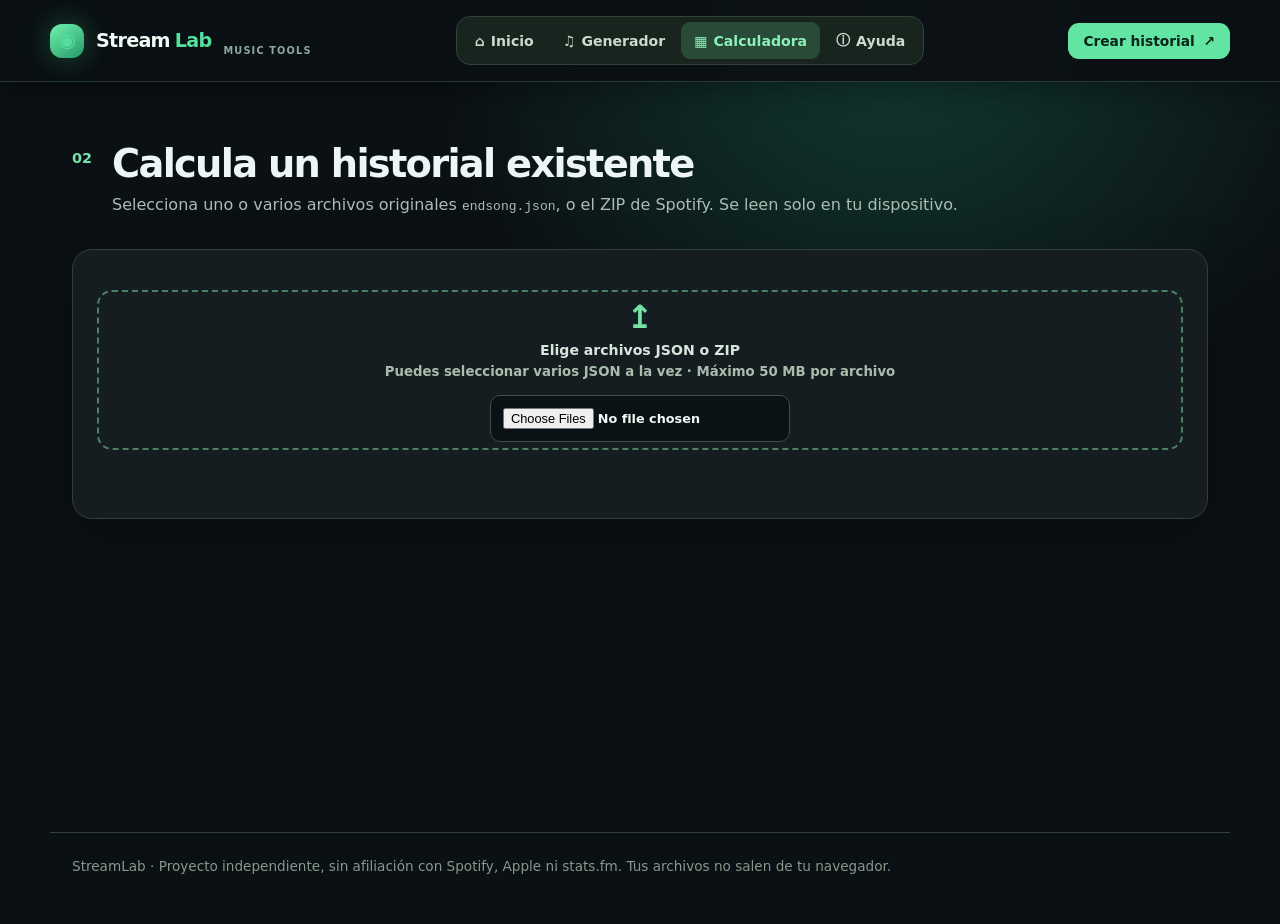
==== calculator.html @ 0b30e0de "Add files via upload" ====
<!doctype html><html lang="es"><head><meta charset="utf-8"><meta name="viewport" content="width=device-width,initial-scale=1"><meta name="theme-color" content="#0c1318"><title>StreamLab · Calculadora</title><link rel="stylesheet" href="styles.css"></head><body><header class="top"><a class="brand" href="index.html"><span class="logo-icon">◉</span> Stream<span>Lab</span><small>music tools</small></a><nav aria-label="Secciones"><a href="index.html" class="navlink">⌂ <span>Inicio</span></a><a href="generator.html" class="navlink">♫ <span>Generador</span></a><a href="calculator.html" class="navlink active" aria-current="page">▦ <span>Calculadora</span></a><a href="help.html" class="navlink">ⓘ <span>Ayuda</span></a></nav><a class="nav-cta" href="generator.html">Crear historial <span>↗</span></a></header><main class="page-calculator"><section id="calcular" class="section"><div class="section-title"><span class="number">02</span><div><h2>Calcula un historial existente</h2><p>Selecciona uno o varios archivos originales <code>endsong.json</code>, o el ZIP de Spotify. Se leen solo en tu dispositivo.</p></div></div><div class="panel calculator"><label class="drop" for="historyFiles"><span class="drop-icon">↥</span><strong>Elige archivos JSON o ZIP</strong><span>Puedes seleccionar varios JSON a la vez · Máximo 50 MB por archivo</span><input id="historyFiles" type="file" accept=".json,.zip,application/json,application/zip" multiple></label><p id="fileMessage" class="message" role="status" aria-live="polite"></p><div id="fileSummary" class="hidden"><div class="stats dashboard"><div><strong id="realPlays">0</strong><span>Reproducciones</span></div><div><strong id="realSongs">0</strong><span>Canciones diferentes</span></div><div><strong id="realMinutes">0</strong><span>Minutos escuchados</span></div><div><strong id="realArtists">0</strong><span>Artistas diferentes</span></div><div><strong id="realHours">0</strong><span>Horas escuchadas</span></div><div><strong id="realAlbums">0</strong><span>Álbumes diferentes</span></div><div><strong id="realDays">0</strong><span>Días con reproducciones</span></div><div><strong id="realAvg">0</strong><span>Promedio diario</span></div></div><div class="daily-stats"><h3>Promedios diarios</h3><div class="stats"><div><strong id="avgPlays">0</strong><span>reproducciones por día</span></div><div><strong id="avgMinutes">0</strong><span>minutos por día</span></div></div></div><p class="date-range" id="dateRange"></p><h3>Canciones con más reproducciones</h3><div id="topSongs" class="top-songs"></div><p class="hint">Estimación local: stats.fm puede filtrar algunos registros y mostrar cifras distintas.</p></div></div></section></main><footer>StreamLab · Proyecto independiente, sin afiliación con Spotify, Apple ni stats.fm. Tus archivos no salen de tu navegador.</footer><script src="calculator.js?v=4" defer></script></body></html>
---- styles.css ----
:root{font-family:Inter,system-ui,-apple-system,Segoe UI,sans-serif;color:#edf5f5;background:#0b1014;scroll-behavior:smooth}*{box-sizing:border-box}body{margin:0;background:radial-gradient(circle at 70% 0,#123c31 0,transparent 36%),#0b1014}a{color:#77e5ad}.top{position:sticky;top:0;z-index:3;display:flex;justify-content:space-between;align-items:center;background:#0b1014ee;backdrop-filter:blur(15px);border-bottom:1px solid #263a33;padding:16px max(22px,calc((100vw - 1180px)/2))}.brand{color:#f1faf5;text-decoration:none;font-weight:900;font-size:1.2rem;letter-spacing:-.04em}.brand span,.hero em{color:#54e09c;font-style:normal}nav{display:flex;gap:25px}nav a{text-decoration:none;color:#c9dad1;font-size:.92rem}nav a:hover{color:#54e09c}main{max-width:1180px;margin:auto;padding:0 22px}.hero{padding:90px 0 66px;max-width:900px}.pill{display:inline-block;border:1px solid #3f7960;color:#a4f1c3;border-radius:50px;padding:8px 13px;font-size:.82rem;font-weight:700}h1{font-size:clamp(2.8rem,6.4vw,5.6rem);letter-spacing:-.07em;line-height:1.02;margin:23px 0}.hero p{max-width:680px;color:#b4c7bd;font-size:1.13rem;line-height:1.65;margin-bottom:30px}a.button,button{cursor:pointer;border:0;border-radius:11px;padding:12px 17px;background:#55d99b;color:#072017;font:inherit;font-weight:800;text-decoration:none;display:inline-block}button:hover,.button:hover{filter:brightness(1.1)}button:disabled{opacity:.45;cursor:not-allowed}.subtle{margin-left:20px;color:#d9eee1;text-decoration:none}.alert{padding:17px 20px;border:1px solid #856c3b;border-radius:14px;background:#31291b;color:#f4e1b9;line-height:1.5}.section{padding:74px 0 20px;scroll-margin-top:65px}.section-title{display:flex;align-items:start;gap:20px;margin-bottom:25px}.number{color:#74e1ae;font-weight:800;font-size:.9rem;padding-top:9px}.section h2{font-size:clamp(1.8rem,3vw,2.5rem);letter-spacing:-.045em;margin:0}.section-title p{color:#aabdb4;line-height:1.5;margin:7px 0}.columns{display:grid;grid-template-columns:minmax(0,1.25fr) minmax(320px,.8fr);gap:20px;align-items:start}.panel{background:#151d20;border:1px solid #304139;border-radius:20px;padding:24px}.tabs{display:flex;gap:7px;background:#0e1516;padding:5px;border-radius:12px;margin-bottom:25px}.tab{flex:1;background:transparent;color:#b0c7b8;font-size:.83rem;padding:11px 7px}.tab.selected{background:#244332;color:#c5f7d9}.hidden{display:none!important}label{display:block;margin:16px 0 7px;font-weight:700;font-size:.88rem;color:#d7e7dd}input,select{width:100%;background:#0b1215;color:#f1faf5;border:1px solid #3c5047;border-radius:10px;padding:12px;font:inherit;min-width:0;outline:none}input:focus,select:focus{border-color:#55d99b;box-shadow:0 0 0 3px #55d99b22}input::placeholder{color:#80988b}.row{display:flex;gap:9px}.row input{flex:1}.row button{white-space:nowrap}.hint,.muted{color:#92aa9a;font-size:.86rem;line-height:1.5}.results{margin-top:12px;max-height:310px;overflow:auto}.result,.queue-item{display:flex;align-items:center;gap:11px;padding:11px;border:1px solid #35443e;border-radius:11px;margin-bottom:8px;background:#101719}.result img,.queue-item img{width:44px;height:44px;object-fit:cover;border-radius:7px;background:#293830}.result-info,.queue-info{flex:1;min-width:0}.result strong,.queue-item strong{display:block;white-space:nowrap;overflow:hidden;text-overflow:ellipsis;font-size:.91rem}.result small,.queue-item small{display:block;color:#a0b4a6;margin-top:4px;overflow:hidden;text-overflow:ellipsis;white-space:nowrap}.result button,.queue-item button{padding:8px 11px;font-size:.8rem;white-space:nowrap}.result button.secondary{background:#294538;color:#d1f7df}.formgrid{display:grid;grid-template-columns:1fr 1fr;gap:0 12px}.add{margin-top:19px}.message{color:#edc885;font-size:.88rem;line-height:1.45;min-height:16px}.queue-head{display:flex;align-items:center;justify-content:space-between}.queue-head h3{margin:0}.badge{display:inline-block;background:#2b4538;color:#b8f2d0;border-radius:100px;font-size:.76rem;padding:3px 8px}.text-btn{background:none;color:#a4eac0;padding:5px;font-size:.8rem}.queue{max-height:260px;overflow:auto;margin:16px 0}.queue-item input{width:71px;text-align:center;padding:7px}.queue-item button{background:#3c3031;color:#ffd9d8}.controls{border-top:1px solid #35443e;padding-top:4px}.stats{display:grid;grid-template-columns:1fr 1fr;gap:10px;margin:19px 0}.stats>div{background:#0c1515;border:1px solid #294236;border-radius:12px;padding:14px}.stats strong{display:block;font-size:1.65rem;color:#78edb4}.stats span{display:block;color:#9eafa5;font-size:.78rem;margin-top:3px}.stats.three{grid-template-columns:repeat(3,1fr)}.full{width:100%}.calculator{max-width:820px}.drop{border:2px dashed #4b8060;border-radius:15px;min-height:160px;display:flex;align-items:center;justify-content:center;flex-direction:column;gap:6px;text-align:center;cursor:pointer}.drop span{color:#a8bdad;font-size:.83rem}.drop-icon{font-size:2rem!important;color:#76e2aa!important}.drop input{max-width:300px;margin-top:10px;font-size:.8rem}.top-songs>div{display:flex;justify-content:space-between;padding:11px 0;border-bottom:1px solid #304139;gap:12px}.top-songs span{color:#a4e8bf;white-space:nowrap}details{border:1px solid #304139;border-radius:11px;padding:17px 20px;margin-bottom:9px;background:#151d20}summary{cursor:pointer;font-weight:700}details p{color:#aebfb3;line-height:1.55}footer{max-width:1180px;margin:60px auto 0;border-top:1px solid #304139;padding:25px 22px 50px;color:#85998b;font-size:.85rem}@media(max-width:780px){.columns{grid-template-columns:1fr}.hero{padding:60px 0 45px}.section{padding-top:58px}.top{padding:14px 18px}nav{gap:11px}nav a{font-size:.8rem}.panel{padding:17px}}@media(max-width:430px){.formgrid{grid-template-columns:1fr}.stats.three{grid-template-columns:1fr 1fr}.tab{font-size:.72rem;padding:9px 2px}.subtle{display:block;margin:17px 0 0}}

/* Navigation and calculator */
.top{min-height:74px;gap:24px;box-shadow:0 8px 30px #0005}.brand{display:flex;align-items:center;white-space:nowrap;gap:5px}.brand small{font-size:.61rem;color:#8ea89a;letter-spacing:.12em;text-transform:uppercase;margin-left:7px;align-self:flex-end;margin-bottom:2px}.logo-icon{display:inline-grid;place-items:center;background:linear-gradient(145deg,#6ff2b0,#259966);color:#072016;border-radius:12px;width:34px;height:34px;margin-right:7px;font-size:1.2rem;box-shadow:0 0 28px #45dc8455}nav{background:#18251f;border:1px solid #304339;border-radius:14px;padding:5px;gap:3px}nav .navlink{display:flex;align-items:center;gap:6px;padding:9px 13px;border-radius:9px;white-space:nowrap;font-size:.88rem;font-weight:650}nav .navlink:hover,nav .navlink.active{background:#294a37;color:#8bf1b9}.nav-cta{padding:10px 15px;border-radius:11px;background:#62e5a3;color:#0a2518;text-decoration:none;font-weight:800;white-space:nowrap;font-size:.86rem}.nav-cta span{margin-left:4px}.panel{box-shadow:0 17px 55px #0003}.spotify-connect{display:flex;justify-content:space-between;align-items:center;gap:15px;border:1px solid #38654c;border-radius:14px;padding:14px;background:#152b20}.spotify-connect strong,.spotify-connect small{display:block}.spotify-connect strong{font-size:.88rem}.spotify-connect small{color:#a9c3b2;margin-top:5px;font-size:.78rem}.spotify-connect button{font-size:.76rem;white-space:nowrap}.spotify-connect button.secondary{background:#31543d;color:#bff1d3}.stats.dashboard{grid-template-columns:repeat(4,minmax(0,1fr));gap:12px}.stats.dashboard>div{min-height:110px;background:linear-gradient(140deg,#14231d,#101916);display:flex;flex-direction:column;justify-content:center}.stats.dashboard strong{font-size:1.85rem}.daily-stats{background:#0d1713;border:1px solid #294d37;padding:15px 20px;border-radius:15px;margin:26px 0}.daily-stats h3{margin:0}.daily-stats .stats{margin-bottom:0}.date-range{color:#b5c7bd;background:#111b17;padding:13px;border-radius:10px}.calculator{max-width:none}@media(max-width:1030px){.nav-cta{display:none}.brand small{display:none}}@media(max-width:720px){.top{gap:10px}.top nav{margin-left:auto}.top nav .navlink{padding:8px}.top nav .navlink span{display:none}.stats.dashboard{grid-template-columns:repeat(2,minmax(0,1fr))}.spotify-connect{flex-wrap:wrap}}
/* Separate destination pages */
main.page-index{padding-top:0}.home-grid{display:grid;grid-template-columns:repeat(3,1fr);gap:16px;margin:0 0 75px}.home-grid a{display:flex;flex-direction:column;gap:13px;min-height:195px;padding:26px;background:linear-gradient(145deg,#1c3228,#121d19);border:1px solid #426a50;border-radius:20px;text-decoration:none;box-shadow:0 22px 50px #0004;transition:transform .2s,border-color .2s}.home-grid a:hover{transform:translateY(-5px);border-color:#7af2aa}.home-grid strong{font-size:1.35rem;color:#ddffe7}.home-grid span{color:#afc2b7;line-height:1.5}.home-grid b{color:#70e9a7;margin-top:auto}.page-generator,.page-calculator,.page-help{padding-top:35px!important;min-height:calc(100vh - 210px)}.page-generator .section,.page-calculator .section,.page-help .section{padding-top:24px}.page-help .section{max-width:850px;margin:auto}.callback-error{padding:14px 18px;background:#422c27;color:#ffe2d7;border-radius:11px}.queue-item button{min-width:0}.queue-item button:nth-last-child(2){background:#345640;color:#c6f9d7}@media(max-width:720px){.home-grid{grid-template-columns:1fr}.home-grid a{min-height:140px}.page-generator,.page-calculator,.page-help{padding-top:15px!important}}
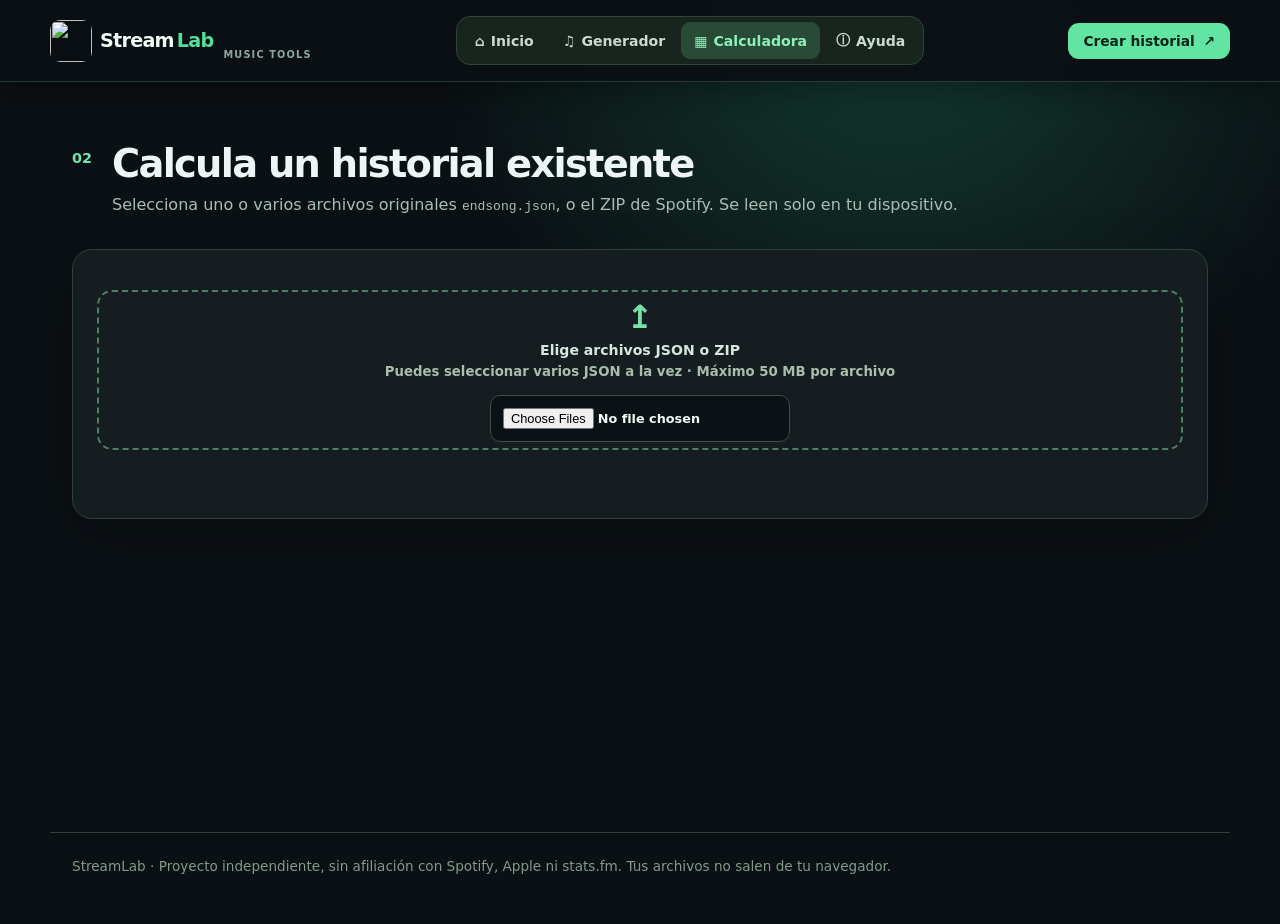
==== commit b1c417c2: "Add files via upload" ====
--- a/calculator.html
+++ b/calculator.html
@@ -1 +1 @@
-<!doctype html><html lang="es"><head><meta charset="utf-8"><meta name="viewport" content="width=device-width,initial-scale=1"><meta name="theme-color" content="#0c1318"><title>StreamLab · Calculadora</title><link rel="stylesheet" href="styles.css"></head><body><header class="top"><a class="brand" href="index.html"><span class="logo-icon">◉</span> Stream<span>Lab</span><small>music tools</small></a><nav aria-label="Secciones"><a href="index.html" class="navlink">⌂ <span>Inicio</span></a><a href="generator.html" class="navlink">♫ <span>Generador</span></a><a href="calculator.html" class="navlink active" aria-current="page">▦ <span>Calculadora</span></a><a href="help.html" class="navlink">ⓘ <span>Ayuda</span></a></nav><a class="nav-cta" href="generator.html">Crear historial <span>↗</span></a></header><main class="page-calculator"><section id="calcular" class="section"><div class="section-title"><span class="number">02</span><div><h2>Calcula un historial existente</h2><p>Selecciona uno o varios archivos originales <code>endsong.json</code>, o el ZIP de Spotify. Se leen solo en tu dispositivo.</p></div></div><div class="panel calculator"><label class="drop" for="historyFiles"><span class="drop-icon">↥</span><strong>Elige archivos JSON o ZIP</strong><span>Puedes seleccionar varios JSON a la vez · Máximo 50 MB por archivo</span><input id="historyFiles" type="file" accept=".json,.zip,application/json,application/zip" multiple></label><p id="fileMessage" class="message" role="status" aria-live="polite"></p><div id="fileSummary" class="hidden"><div class="stats dashboard"><div><strong id="realPlays">0</strong><span>Reproducciones</span></div><div><strong id="realSongs">0</strong><span>Canciones diferentes</span></div><div><strong id="realMinutes">0</strong><span>Minutos escuchados</span></div><div><strong id="realArtists">0</strong><span>Artistas diferentes</span></div><div><strong id="realHours">0</strong><span>Horas escuchadas</span></div><div><strong id="realAlbums">0</strong><span>Álbumes diferentes</span></div><div><strong id="realDays">0</strong><span>Días con reproducciones</span></div><div><strong id="realAvg">0</strong><span>Promedio diario</span></div></div><div class="daily-stats"><h3>Promedios diarios</h3><div class="stats"><div><strong id="avgPlays">0</strong><span>reproducciones por día</span></div><div><strong id="avgMinutes">0</strong><span>minutos por día</span></div></div></div><p class="date-range" id="dateRange"></p><h3>Canciones con más reproducciones</h3><div id="topSongs" class="top-songs"></div><p class="hint">Estimación local: stats.fm puede filtrar algunos registros y mostrar cifras distintas.</p></div></div></section></main><footer>StreamLab · Proyecto independiente, sin afiliación con Spotify, Apple ni stats.fm. Tus archivos no salen de tu navegador.</footer><script src="calculator.js?v=4" defer></script></body></html>+<!doctype html><html lang="es"><head><meta charset="utf-8"><meta name="viewport" content="width=device-width,initial-scale=1"><meta name="theme-color" content="#0c1318"><title>StreamLab · Calculadora</title><link rel="stylesheet" href="styles.css?v=logo1"><link rel="icon" href="favicon.ico?v=1" sizes="any"><link rel="icon" type="image/png" sizes="32x32" href="assets/favicon-32.png?v=1"><link rel="apple-touch-icon" href="assets/apple-touch-icon.png"></head><body><header class="top"><a class="brand" href="index.html"><img class="brand-logo" src="assets/streamlab-logo.png" alt="" width="42" height="42"> Stream<span>Lab</span><small>music tools</small></a><nav aria-label="Secciones"><a href="index.html" class="navlink">⌂ <span>Inicio</span></a><a href="generator.html" class="navlink">♫ <span>Generador</span></a><a href="calculator.html" class="navlink active" aria-current="page">▦ <span>Calculadora</span></a><a href="help.html" class="navlink">ⓘ <span>Ayuda</span></a></nav><a class="nav-cta" href="generator.html">Crear historial <span>↗</span></a></header><main class="page-calculator"><section id="calcular" class="section"><div class="section-title"><span class="number">02</span><div><h2>Calcula un historial existente</h2><p>Selecciona uno o varios archivos originales <code>endsong.json</code>, o el ZIP de Spotify. Se leen solo en tu dispositivo.</p></div></div><div class="panel calculator"><label class="drop" for="historyFiles"><span class="drop-icon">↥</span><strong>Elige archivos JSON o ZIP</strong><span>Puedes seleccionar varios JSON a la vez · Máximo 50 MB por archivo</span><input id="historyFiles" type="file" accept=".json,.zip,application/json,application/zip" multiple></label><p id="fileMessage" class="message" role="status" aria-live="polite"></p><div id="fileSummary" class="hidden"><div class="stats dashboard"><div><strong id="realPlays">0</strong><span>Reproducciones</span></div><div><strong id="realSongs">0</strong><span>Canciones diferentes</span></div><div><strong id="realMinutes">0</strong><span>Minutos escuchados</span></div><div><strong id="realArtists">0</strong><span>Artistas diferentes</span></div><div><strong id="realHours">0</strong><span>Horas escuchadas</span></div><div><strong id="realAlbums">0</strong><span>Álbumes diferentes</span></div><div><strong id="realDays">0</strong><span>Días con reproducciones</span></div><div><strong id="realAvg">0</strong><span>Promedio diario</span></div></div><div class="daily-stats"><h3>Promedios diarios</h3><div class="stats"><div><strong id="avgPlays">0</strong><span>reproducciones por día</span></div><div><strong id="avgMinutes">0</strong><span>minutos por día</span></div></div></div><p class="date-range" id="dateRange"></p><h3>Canciones con más reproducciones</h3><div id="topSongs" class="top-songs"></div><p class="hint">Estimación local: stats.fm puede filtrar algunos registros y mostrar cifras distintas.</p></div></div></section></main><footer>StreamLab · Proyecto independiente, sin afiliación con Spotify, Apple ni stats.fm. Tus archivos no salen de tu navegador.</footer><script src="calculator.js?v=4" defer></script></body></html>
--- a/styles.css
+++ b/styles.css
@@ -1,6 +1,10 @@
 :root{font-family:Inter,system-ui,-apple-system,Segoe UI,sans-serif;color:#edf5f5;background:#0b1014;scroll-behavior:smooth}*{box-sizing:border-box}body{margin:0;background:radial-gradient(circle at 70% 0,#123c31 0,transparent 36%),#0b1014}a{color:#77e5ad}.top{position:sticky;top:0;z-index:3;display:flex;justify-content:space-between;align-items:center;background:#0b1014ee;backdrop-filter:blur(15px);border-bottom:1px solid #263a33;padding:16px max(22px,calc((100vw - 1180px)/2))}.brand{color:#f1faf5;text-decoration:none;font-weight:900;font-size:1.2rem;letter-spacing:-.04em}.brand span,.hero em{color:#54e09c;font-style:normal}nav{display:flex;gap:25px}nav a{text-decoration:none;color:#c9dad1;font-size:.92rem}nav a:hover{color:#54e09c}main{max-width:1180px;margin:auto;padding:0 22px}.hero{padding:90px 0 66px;max-width:900px}.pill{display:inline-block;border:1px solid #3f7960;color:#a4f1c3;border-radius:50px;padding:8px 13px;font-size:.82rem;font-weight:700}h1{font-size:clamp(2.8rem,6.4vw,5.6rem);letter-spacing:-.07em;line-height:1.02;margin:23px 0}.hero p{max-width:680px;color:#b4c7bd;font-size:1.13rem;line-height:1.65;margin-bottom:30px}a.button,button{cursor:pointer;border:0;border-radius:11px;padding:12px 17px;background:#55d99b;color:#072017;font:inherit;font-weight:800;text-decoration:none;display:inline-block}button:hover,.button:hover{filter:brightness(1.1)}button:disabled{opacity:.45;cursor:not-allowed}.subtle{margin-left:20px;color:#d9eee1;text-decoration:none}.alert{padding:17px 20px;border:1px solid #856c3b;border-radius:14px;background:#31291b;color:#f4e1b9;line-height:1.5}.section{padding:74px 0 20px;scroll-margin-top:65px}.section-title{display:flex;align-items:start;gap:20px;margin-bottom:25px}.number{color:#74e1ae;font-weight:800;font-size:.9rem;padding-top:9px}.section h2{font-size:clamp(1.8rem,3vw,2.5rem);letter-spacing:-.045em;margin:0}.section-title p{color:#aabdb4;line-height:1.5;margin:7px 0}.columns{display:grid;grid-template-columns:minmax(0,1.25fr) minmax(320px,.8fr);gap:20px;align-items:start}.panel{background:#151d20;border:1px solid #304139;border-radius:20px;padding:24px}.tabs{display:flex;gap:7px;background:#0e1516;padding:5px;border-radius:12px;margin-bottom:25px}.tab{flex:1;background:transparent;color:#b0c7b8;font-size:.83rem;padding:11px 7px}.tab.selected{background:#244332;color:#c5f7d9}.hidden{display:none!important}label{display:block;margin:16px 0 7px;font-weight:700;font-size:.88rem;color:#d7e7dd}input,select{width:100%;background:#0b1215;color:#f1faf5;border:1px solid #3c5047;border-radius:10px;padding:12px;font:inherit;min-width:0;outline:none}input:focus,select:focus{border-color:#55d99b;box-shadow:0 0 0 3px #55d99b22}input::placeholder{color:#80988b}.row{display:flex;gap:9px}.row input{flex:1}.row button{white-space:nowrap}.hint,.muted{color:#92aa9a;font-size:.86rem;line-height:1.5}.results{margin-top:12px;max-height:310px;overflow:auto}.result,.queue-item{display:flex;align-items:center;gap:11px;padding:11px;border:1px solid #35443e;border-radius:11px;margin-bottom:8px;background:#101719}.result img,.queue-item img{width:44px;height:44px;object-fit:cover;border-radius:7px;background:#293830}.result-info,.queue-info{flex:1;min-width:0}.result strong,.queue-item strong{display:block;white-space:nowrap;overflow:hidden;text-overflow:ellipsis;font-size:.91rem}.result small,.queue-item small{display:block;color:#a0b4a6;margin-top:4px;overflow:hidden;text-overflow:ellipsis;white-space:nowrap}.result button,.queue-item button{padding:8px 11px;font-size:.8rem;white-space:nowrap}.result button.secondary{background:#294538;color:#d1f7df}.formgrid{display:grid;grid-template-columns:1fr 1fr;gap:0 12px}.add{margin-top:19px}.message{color:#edc885;font-size:.88rem;line-height:1.45;min-height:16px}.queue-head{display:flex;align-items:center;justify-content:space-between}.queue-head h3{margin:0}.badge{display:inline-block;background:#2b4538;color:#b8f2d0;border-radius:100px;font-size:.76rem;padding:3px 8px}.text-btn{background:none;color:#a4eac0;padding:5px;font-size:.8rem}.queue{max-height:260px;overflow:auto;margin:16px 0}.queue-item input{width:71px;text-align:center;padding:7px}.queue-item button{background:#3c3031;color:#ffd9d8}.controls{border-top:1px solid #35443e;padding-top:4px}.stats{display:grid;grid-template-columns:1fr 1fr;gap:10px;margin:19px 0}.stats>div{background:#0c1515;border:1px solid #294236;border-radius:12px;padding:14px}.stats strong{display:block;font-size:1.65rem;color:#78edb4}.stats span{display:block;color:#9eafa5;font-size:.78rem;margin-top:3px}.stats.three{grid-template-columns:repeat(3,1fr)}.full{width:100%}.calculator{max-width:820px}.drop{border:2px dashed #4b8060;border-radius:15px;min-height:160px;display:flex;align-items:center;justify-content:center;flex-direction:column;gap:6px;text-align:center;cursor:pointer}.drop span{color:#a8bdad;font-size:.83rem}.drop-icon{font-size:2rem!important;color:#76e2aa!important}.drop input{max-width:300px;margin-top:10px;font-size:.8rem}.top-songs>div{display:flex;justify-content:space-between;padding:11px 0;border-bottom:1px solid #304139;gap:12px}.top-songs span{color:#a4e8bf;white-space:nowrap}details{border:1px solid #304139;border-radius:11px;padding:17px 20px;margin-bottom:9px;background:#151d20}summary{cursor:pointer;font-weight:700}details p{color:#aebfb3;line-height:1.55}footer{max-width:1180px;margin:60px auto 0;border-top:1px solid #304139;padding:25px 22px 50px;color:#85998b;font-size:.85rem}@media(max-width:780px){.columns{grid-template-columns:1fr}.hero{padding:60px 0 45px}.section{padding-top:58px}.top{padding:14px 18px}nav{gap:11px}nav a{font-size:.8rem}.panel{padding:17px}}@media(max-width:430px){.formgrid{grid-template-columns:1fr}.stats.three{grid-template-columns:1fr 1fr}.tab{font-size:.72rem;padding:9px 2px}.subtle{display:block;margin:17px 0 0}}
 
 /* Navigation and calculator */
-.top{min-height:74px;gap:24px;box-shadow:0 8px 30px #0005}.brand{display:flex;align-items:center;white-space:nowrap;gap:5px}.brand small{font-size:.61rem;color:#8ea89a;letter-spacing:.12em;text-transform:uppercase;margin-left:7px;align-self:flex-end;margin-bottom:2px}.logo-icon{display:inline-grid;place-items:center;background:linear-gradient(145deg,#6ff2b0,#259966);color:#072016;border-radius:12px;width:34px;height:34px;margin-right:7px;font-size:1.2rem;box-shadow:0 0 28px #45dc8455}nav{background:#18251f;border:1px solid #304339;border-radius:14px;padding:5px;gap:3px}nav .navlink{display:flex;align-items:center;gap:6px;padding:9px 13px;border-radius:9px;white-space:nowrap;font-size:.88rem;font-weight:650}nav .navlink:hover,nav .navlink.active{background:#294a37;color:#8bf1b9}.nav-cta{padding:10px 15px;border-radius:11px;background:#62e5a3;color:#0a2518;text-decoration:none;font-weight:800;white-space:nowrap;font-size:.86rem}.nav-cta span{margin-left:4px}.panel{box-shadow:0 17px 55px #0003}.spotify-connect{display:flex;justify-content:space-between;align-items:center;gap:15px;border:1px solid #38654c;border-radius:14px;padding:14px;background:#152b20}.spotify-connect strong,.spotify-connect small{display:block}.spotify-connect strong{font-size:.88rem}.spotify-connect small{color:#a9c3b2;margin-top:5px;font-size:.78rem}.spotify-connect button{font-size:.76rem;white-space:nowrap}.spotify-connect button.secondary{background:#31543d;color:#bff1d3}.stats.dashboard{grid-template-columns:repeat(4,minmax(0,1fr));gap:12px}.stats.dashboard>div{min-height:110px;background:linear-gradient(140deg,#14231d,#101916);display:flex;flex-direction:column;justify-content:center}.stats.dashboard strong{font-size:1.85rem}.daily-stats{background:#0d1713;border:1px solid #294d37;padding:15px 20px;border-radius:15px;margin:26px 0}.daily-stats h3{margin:0}.daily-stats .stats{margin-bottom:0}.date-range{color:#b5c7bd;background:#111b17;padding:13px;border-radius:10px}.calculator{max-width:none}@media(max-width:1030px){.nav-cta{display:none}.brand small{display:none}}@media(max-width:720px){.top{gap:10px}.top nav{margin-left:auto}.top nav .navlink{padding:8px}.top nav .navlink span{display:none}.stats.dashboard{grid-template-columns:repeat(2,minmax(0,1fr))}.spotify-connect{flex-wrap:wrap}}
+.top{min-height:74px;gap:24px;box-shadow:0 8px 30px #0005}.brand{display:flex;align-items:center;white-space:nowrap;gap:5px}.brand small{font-size:.61rem;color:#8ea89a;letter-spacing:.12em;text-transform:uppercase;margin-left:7px;align-self:flex-end;margin-bottom:2px}.logo-icon{display:inline-grid;place-items:center;background:linear-gradient(145deg,#6ff2b0,#259966);color:#072016;border-radius:12px;width:34px;height:34px;margin-right:7px;font-size:1.2rem;box-shadow:0 0 28px #45dc8455}nav{background:#18251f;border:1px solid #304339;border-radius:14px;padding:5px;gap:3px}nav .navlink{display:flex;align-items:center;gap:6px;padding:9px 13px;border-radius:9px;white-space:nowrap;font-size:.88rem;font-weight:650}nav .navlink:hover,nav .navlink.active{background:#294a37;color:#8bf1b9}.nav-cta{padding:10px 15px;border-radius:11px;background:#62e5a3;color:#0a2518;text-decoration:none;font-weight:800;white-space:nowrap;font-size:.86rem}.nav-cta span{margin-left:4px}.panel{box-shadow:0 17px 55px #0003}.stats.dashboard{grid-template-columns:repeat(4,minmax(0,1fr));gap:12px}.stats.dashboard>div{min-height:110px;background:linear-gradient(140deg,#14231d,#101916);display:flex;flex-direction:column;justify-content:center}.stats.dashboard strong{font-size:1.85rem}.daily-stats{background:#0d1713;border:1px solid #294d37;padding:15px 20px;border-radius:15px;margin:26px 0}.daily-stats h3{margin:0}.daily-stats .stats{margin-bottom:0}.date-range{color:#b5c7bd;background:#111b17;padding:13px;border-radius:10px}.calculator{max-width:none}@media(max-width:1030px){.nav-cta{display:none}.brand small{display:none}}@media(max-width:720px){.top{gap:10px}.top nav{margin-left:auto}.top nav .navlink{padding:8px}.top nav .navlink span{display:none}.stats.dashboard{grid-template-columns:repeat(2,minmax(0,1fr))}}
 /* Separate destination pages */
 main.page-index{padding-top:0}.home-grid{display:grid;grid-template-columns:repeat(3,1fr);gap:16px;margin:0 0 75px}.home-grid a{display:flex;flex-direction:column;gap:13px;min-height:195px;padding:26px;background:linear-gradient(145deg,#1c3228,#121d19);border:1px solid #426a50;border-radius:20px;text-decoration:none;box-shadow:0 22px 50px #0004;transition:transform .2s,border-color .2s}.home-grid a:hover{transform:translateY(-5px);border-color:#7af2aa}.home-grid strong{font-size:1.35rem;color:#ddffe7}.home-grid span{color:#afc2b7;line-height:1.5}.home-grid b{color:#70e9a7;margin-top:auto}.page-generator,.page-calculator,.page-help{padding-top:35px!important;min-height:calc(100vh - 210px)}.page-generator .section,.page-calculator .section,.page-help .section{padding-top:24px}.page-help .section{max-width:850px;margin:auto}.callback-error{padding:14px 18px;background:#422c27;color:#ffe2d7;border-radius:11px}.queue-item button{min-width:0}.queue-item button:nth-last-child(2){background:#345640;color:#c6f9d7}@media(max-width:720px){.home-grid{grid-template-columns:1fr}.home-grid a{min-height:140px}.page-generator,.page-calculator,.page-help{padding-top:15px!important}}
+
+.help-card{padding:26px;background:linear-gradient(145deg,#1c3026,#111c18);border:1px solid #3a664a;border-radius:20px;margin-bottom:18px}.help-card h3{font-size:1.3rem;margin-top:0}.help-columns{display:grid;grid-template-columns:1fr 1fr;gap:22px}.help-columns h4{color:#83eeb6}.help-columns ol{padding-left:20px;color:#c2d6c9;line-height:1.65}.help-columns li{margin-bottom:10px}.help-card code{color:#99f1be}@media(max-width:650px){.help-columns{grid-template-columns:1fr}.help-card{padding:19px}}
+
+.brand-logo{display:block;width:42px;height:42px;object-fit:contain;flex-shrink:0;margin-right:5px;border-radius:10px}.brand{gap:3px}@media(max-width:430px){.brand-logo{width:34px;height:34px}}
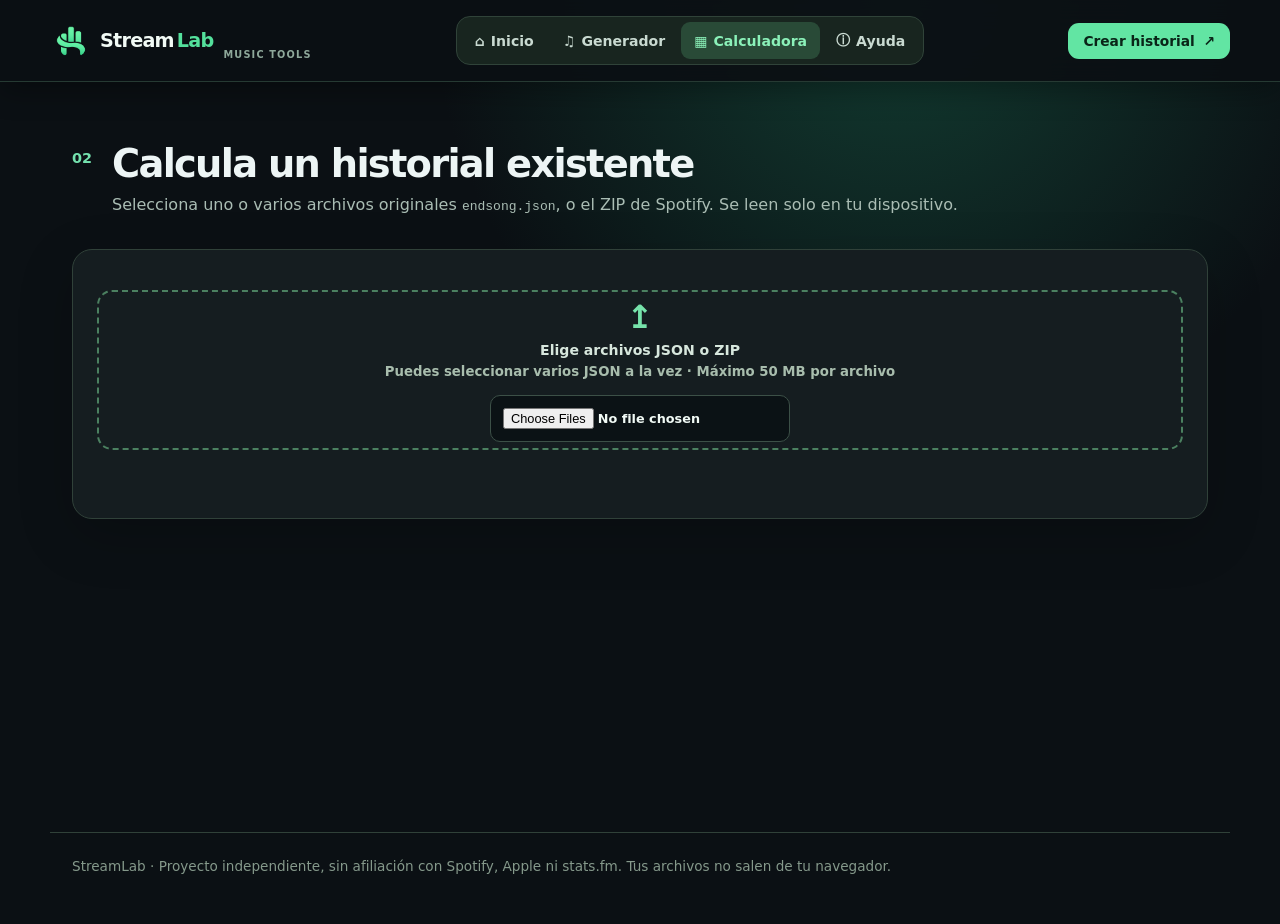
==== commit 1e73592c: "Add files via upload" ====
--- a/calculator.html
+++ b/calculator.html
@@ -1 +1 @@
-<!doctype html><html lang="es"><head><meta charset="utf-8"><meta name="viewport" content="width=device-width,initial-scale=1"><meta name="theme-color" content="#0c1318"><title>StreamLab · Calculadora</title><link rel="stylesheet" href="styles.css?v=logo1"><link rel="icon" href="favicon.ico?v=1" sizes="any"><link rel="icon" type="image/png" sizes="32x32" href="assets/favicon-32.png?v=1"><link rel="apple-touch-icon" href="assets/apple-touch-icon.png"></head><body><header class="top"><a class="brand" href="index.html"><img class="brand-logo" src="assets/streamlab-logo.png" alt="" width="42" height="42"> Stream<span>Lab</span><small>music tools</small></a><nav aria-label="Secciones"><a href="index.html" class="navlink">⌂ <span>Inicio</span></a><a href="generator.html" class="navlink">♫ <span>Generador</span></a><a href="calculator.html" class="navlink active" aria-current="page">▦ <span>Calculadora</span></a><a href="help.html" class="navlink">ⓘ <span>Ayuda</span></a></nav><a class="nav-cta" href="generator.html">Crear historial <span>↗</span></a></header><main class="page-calculator"><section id="calcular" class="section"><div class="section-title"><span class="number">02</span><div><h2>Calcula un historial existente</h2><p>Selecciona uno o varios archivos originales <code>endsong.json</code>, o el ZIP de Spotify. Se leen solo en tu dispositivo.</p></div></div><div class="panel calculator"><label class="drop" for="historyFiles"><span class="drop-icon">↥</span><strong>Elige archivos JSON o ZIP</strong><span>Puedes seleccionar varios JSON a la vez · Máximo 50 MB por archivo</span><input id="historyFiles" type="file" accept=".json,.zip,application/json,application/zip" multiple></label><p id="fileMessage" class="message" role="status" aria-live="polite"></p><div id="fileSummary" class="hidden"><div class="stats dashboard"><div><strong id="realPlays">0</strong><span>Reproducciones</span></div><div><strong id="realSongs">0</strong><span>Canciones diferentes</span></div><div><strong id="realMinutes">0</strong><span>Minutos escuchados</span></div><div><strong id="realArtists">0</strong><span>Artistas diferentes</span></div><div><strong id="realHours">0</strong><span>Horas escuchadas</span></div><div><strong id="realAlbums">0</strong><span>Álbumes diferentes</span></div><div><strong id="realDays">0</strong><span>Días con reproducciones</span></div><div><strong id="realAvg">0</strong><span>Promedio diario</span></div></div><div class="daily-stats"><h3>Promedios diarios</h3><div class="stats"><div><strong id="avgPlays">0</strong><span>reproducciones por día</span></div><div><strong id="avgMinutes">0</strong><span>minutos por día</span></div></div></div><p class="date-range" id="dateRange"></p><h3>Canciones con más reproducciones</h3><div id="topSongs" class="top-songs"></div><p class="hint">Estimación local: stats.fm puede filtrar algunos registros y mostrar cifras distintas.</p></div></div></section></main><footer>StreamLab · Proyecto independiente, sin afiliación con Spotify, Apple ni stats.fm. Tus archivos no salen de tu navegador.</footer><script src="calculator.js?v=4" defer></script></body></html>+<!doctype html><html lang="es"><head><meta charset="utf-8"><meta name="viewport" content="width=device-width,initial-scale=1"><meta name="theme-color" content="#0c1318"><title>StreamLab · Calculadora</title><link rel="stylesheet" href="styles.css?v=logo1"><link rel="icon" type="image/png" sizes="32x32" href="[data-uri]"><link rel="apple-touch-icon" href="[data-uri]"></head><body><header class="top"><a class="brand" href="index.html"><img class="brand-logo" src="[data-uri]" alt="" width="42" height="42"> Stream<span>Lab</span><small>music tools</small></a><nav aria-label="Secciones"><a href="index.html" class="navlink">⌂ <span>Inicio</span></a><a href="generator.html" class="navlink">♫ <span>Generador</span></a><a href="calculator.html" class="navlink active" aria-current="page">▦ <span>Calculadora</span></a><a href="help.html" class="navlink">ⓘ <span>Ayuda</span></a></nav><a class="nav-cta" href="generator.html">Crear historial <span>↗</span></a></header><main class="page-calculator"><section id="calcular" class="section"><div class="section-title"><span class="number">02</span><div><h2>Calcula un historial existente</h2><p>Selecciona uno o varios archivos originales <code>endsong.json</code>, o el ZIP de Spotify. Se leen solo en tu dispositivo.</p></div></div><div class="panel calculator"><label class="drop" for="historyFiles"><span class="drop-icon">↥</span><strong>Elige archivos JSON o ZIP</strong><span>Puedes seleccionar varios JSON a la vez · Máximo 50 MB por archivo</span><input id="historyFiles" type="file" accept=".json,.zip,application/json,application/zip" multiple></label><p id="fileMessage" class="message" role="status" aria-live="polite"></p><div id="fileSummary" class="hidden"><div class="stats dashboard"><div><strong id="realPlays">0</strong><span>Reproducciones</span></div><div><strong id="realSongs">0</strong><span>Canciones diferentes</span></div><div><strong id="realMinutes">0</strong><span>Minutos escuchados</span></div><div><strong id="realArtists">0</strong><span>Artistas diferentes</span></div><div><strong id="realHours">0</strong><span>Horas escuchadas</span></div><div><strong id="realAlbums">0</strong><span>Álbumes diferentes</span></div><div><strong id="realDays">0</strong><span>Días con reproducciones</span></div><div><strong id="realAvg">0</strong><span>Promedio diario</span></div></div><div class="daily-stats"><h3>Promedios diarios</h3><div class="stats"><div><strong id="avgPlays">0</strong><span>reproducciones por día</span></div><div><strong id="avgMinutes">0</strong><span>minutos por día</span></div></div></div><p class="date-range" id="dateRange"></p><h3>Canciones con más reproducciones</h3><div id="topSongs" class="top-songs"></div><p class="hint">Estimación local: stats.fm puede filtrar algunos registros y mostrar cifras distintas.</p></div></div></section></main><footer>StreamLab · Proyecto independiente, sin afiliación con Spotify, Apple ni stats.fm. Tus archivos no salen de tu navegador.</footer><script src="calculator.js?v=4" defer></script></body></html>
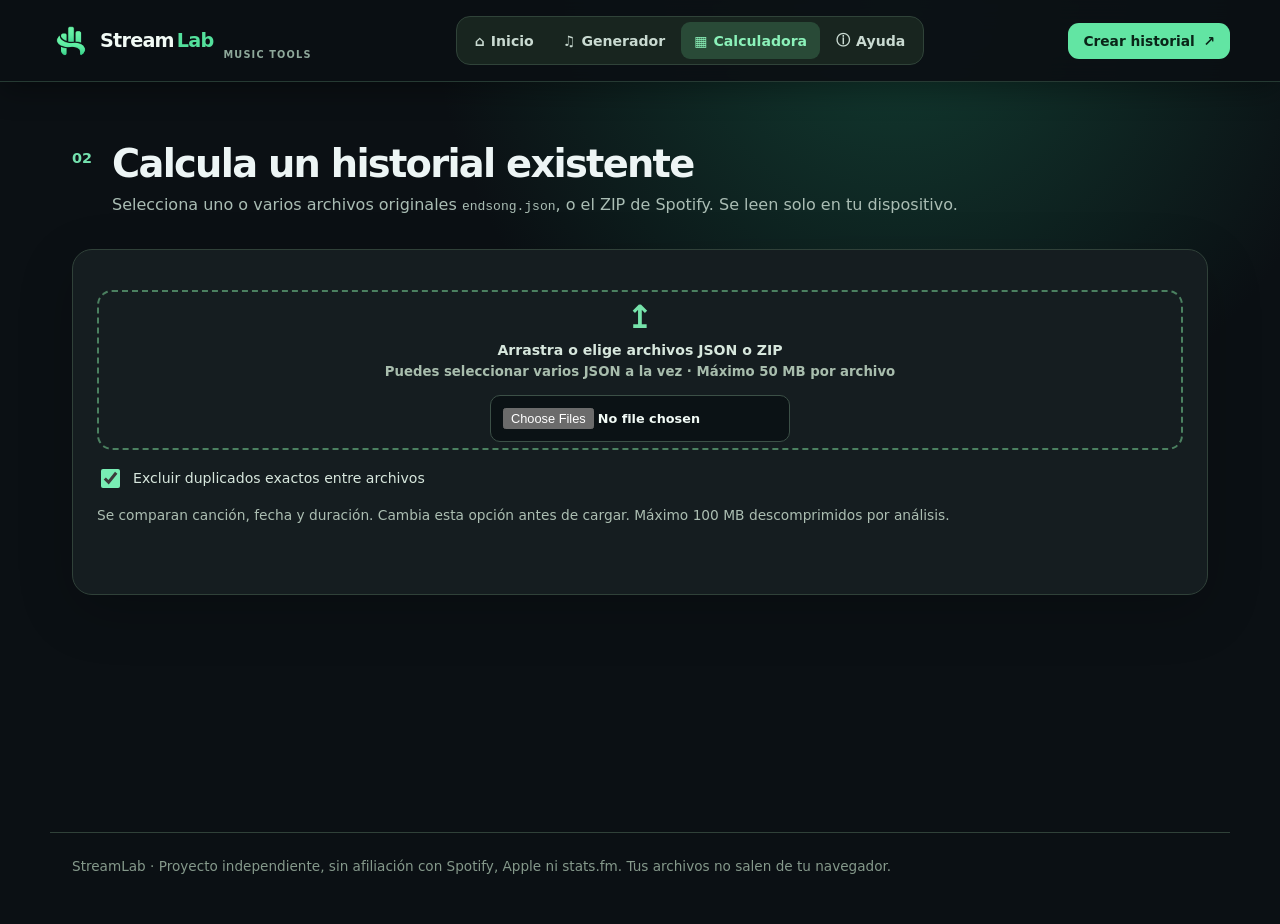
==== commit 943df14e: "Improve StreamLab generator and local history calculator" ====
--- a/calculator.html
+++ b/calculator.html
@@ -1 +1 @@
-<!doctype html><html lang="es"><head><meta charset="utf-8"><meta name="viewport" content="width=device-width,initial-scale=1"><meta name="theme-color" content="#0c1318"><title>StreamLab · Calculadora</title><link rel="stylesheet" href="styles.css?v=logo1"><link rel="icon" type="image/png" sizes="32x32" href="[data-uri]"><link rel="apple-touch-icon" href="[data-uri]"></head><body><header class="top"><a class="brand" href="index.html"><img class="brand-logo" src="[data-uri]" alt="" width="42" height="42"> Stream<span>Lab</span><small>music tools</small></a><nav aria-label="Secciones"><a href="index.html" class="navlink">⌂ <span>Inicio</span></a><a href="generator.html" class="navlink">♫ <span>Generador</span></a><a href="calculator.html" class="navlink active" aria-current="page">▦ <span>Calculadora</span></a><a href="help.html" class="navlink">ⓘ <span>Ayuda</span></a></nav><a class="nav-cta" href="generator.html">Crear historial <span>↗</span></a></header><main class="page-calculator"><section id="calcular" class="section"><div class="section-title"><span class="number">02</span><div><h2>Calcula un historial existente</h2><p>Selecciona uno o varios archivos originales <code>endsong.json</code>, o el ZIP de Spotify. Se leen solo en tu dispositivo.</p></div></div><div class="panel calculator"><label class="drop" for="historyFiles"><span class="drop-icon">↥</span><strong>Elige archivos JSON o ZIP</strong><span>Puedes seleccionar varios JSON a la vez · Máximo 50 MB por archivo</span><input id="historyFiles" type="file" accept=".json,.zip,application/json,application/zip" multiple></label><p id="fileMessage" class="message" role="status" aria-live="polite"></p><div id="fileSummary" class="hidden"><div class="stats dashboard"><div><strong id="realPlays">0</strong><span>Reproducciones</span></div><div><strong id="realSongs">0</strong><span>Canciones diferentes</span></div><div><strong id="realMinutes">0</strong><span>Minutos escuchados</span></div><div><strong id="realArtists">0</strong><span>Artistas diferentes</span></div><div><strong id="realHours">0</strong><span>Horas escuchadas</span></div><div><strong id="realAlbums">0</strong><span>Álbumes diferentes</span></div><div><strong id="realDays">0</strong><span>Días con reproducciones</span></div><div><strong id="realAvg">0</strong><span>Promedio diario</span></div></div><div class="daily-stats"><h3>Promedios diarios</h3><div class="stats"><div><strong id="avgPlays">0</strong><span>reproducciones por día</span></div><div><strong id="avgMinutes">0</strong><span>minutos por día</span></div></div></div><p class="date-range" id="dateRange"></p><h3>Canciones con más reproducciones</h3><div id="topSongs" class="top-songs"></div><p class="hint">Estimación local: stats.fm puede filtrar algunos registros y mostrar cifras distintas.</p></div></div></section></main><footer>StreamLab · Proyecto independiente, sin afiliación con Spotify, Apple ni stats.fm. Tus archivos no salen de tu navegador.</footer><script src="calculator.js?v=4" defer></script></body></html>+<!doctype html><html lang="es"><head><meta charset="utf-8"><meta name="viewport" content="width=device-width,initial-scale=1"><meta name="theme-color" content="#0c1318"><title>StreamLab · Calculadora</title><link rel="stylesheet" href="styles.css?v=10"><link rel="icon" type="image/png" sizes="32x32" href="[data-uri]"><link rel="apple-touch-icon" href="[data-uri]"></head><body><a class="skip-link" href="#main">Saltar al contenido</a><header class="top"><a class="brand" href="index.html"><img class="brand-logo" src="[data-uri]" alt="" width="42" height="42"> Stream<span>Lab</span><small>music tools</small></a><nav aria-label="Secciones"><a href="index.html" class="navlink">⌂ <span>Inicio</span></a><a href="generator.html" class="navlink">♫ <span>Generador</span></a><a href="calculator.html" class="navlink active" aria-current="page">▦ <span>Calculadora</span></a><a href="help.html" class="navlink">ⓘ <span>Ayuda</span></a></nav><a class="nav-cta" href="generator.html">Crear historial <span>↗</span></a></header><main id="main" class="page-calculator"><section id="calcular" class="section"><div class="section-title"><span class="number">02</span><div><h2>Calcula un historial existente</h2><p>Selecciona uno o varios archivos originales <code>endsong.json</code>, o el ZIP de Spotify. Se leen solo en tu dispositivo.</p></div></div><div class="panel calculator"><label class="drop" for="historyFiles"><span class="drop-icon">↥</span><strong>Arrastra o elige archivos JSON o ZIP</strong><span>Puedes seleccionar varios JSON a la vez · Máximo 50 MB por archivo</span><input id="historyFiles" type="file" accept=".json,.zip,application/json,application/zip" multiple></label><label class="check"><input id="dedupe" type="checkbox" checked> Excluir duplicados exactos entre archivos</label><p class="hint">Se comparan canción, fecha y duración. Cambia esta opción antes de cargar. Máximo 100 MB descomprimidos por análisis.</p><progress id="readProgress" class="hidden" aria-label="Progreso del análisis"></progress><p id="fileMessage" class="message" role="status" aria-live="polite"></p><div id="fileSummary" class="hidden"><div class="stats dashboard"><div><strong id="realPlays">0</strong><span>Registros de canciones analizados</span></div><div><strong id="realSongs">0</strong><span>Canciones diferentes</span></div><div><strong id="realMinutes">0</strong><span>Minutos escuchados</span></div><div><strong id="realArtists">0</strong><span>Artistas diferentes</span></div><div><strong id="realHours">0</strong><span>Horas escuchadas</span></div><div><strong id="realAlbums">0</strong><span>Álbumes diferentes</span></div><div><strong id="realDays">0</strong><span>Días con reproducciones</span></div><div><strong id="realAvg">0</strong><span>Promedio diario</span></div></div><div class="daily-stats"><h3>Promedios diarios</h3><div class="stats"><div><strong id="avgPlays">0</strong><span>reproducciones por día</span></div><div><strong id="avgMinutes">0</strong><span>minutos por día</span></div></div></div><p class="date-range" id="dateRange"></p><div id="diagnostics" class="diagnostics"></div><button id="exportReport" type="button" class="secondary">Descargar resumen JSON</button><h3>Canciones con más registros</h3><div id="topSongs" class="top-songs"></div><p class="hint">Estos son los datos del archivo, no una confirmación de aceptación por stats.fm. Los días y promedios se calculan en UTC; las fechas ausentes impiden calcular un promedio fiable.</p></div></div></section></main><footer>StreamLab · Proyecto independiente, sin afiliación con Spotify, Apple ni stats.fm. Tus archivos no salen de tu navegador.</footer><script src="core.js?v=10" defer></script><script src="zip.js?v=10" defer></script><script src="calculator.js?v=10" defer></script><script src="ui.js?v=10" defer></script></body></html>
--- a/styles.css
+++ b/styles.css
@@ -8,3 +8,7 @@
 .help-card{padding:26px;background:linear-gradient(145deg,#1c3026,#111c18);border:1px solid #3a664a;border-radius:20px;margin-bottom:18px}.help-card h3{font-size:1.3rem;margin-top:0}.help-columns{display:grid;grid-template-columns:1fr 1fr;gap:22px}.help-columns h4{color:#83eeb6}.help-columns ol{padding-left:20px;color:#c2d6c9;line-height:1.65}.help-columns li{margin-bottom:10px}.help-card code{color:#99f1be}@media(max-width:650px){.help-columns{grid-template-columns:1fr}.help-card{padding:19px}}
 
 .brand-logo{display:block;width:42px;height:42px;object-fit:contain;flex-shrink:0;margin-right:5px;border-radius:10px}.brand{gap:3px}@media(max-width:430px){.brand-logo{width:34px;height:34px}}
+
+/* StreamLab 10: readable controls, mobile labels and local validation. */
+:root{color-scheme:dark;--accent:#78edb4}button.secondary{background:#243b30;color:#d3f8e2;border:1px solid #456451}button:focus-visible,a:focus-visible,summary:focus-visible{outline:3px solid #95ffd0;outline-offset:4px}.skip-link{position:fixed;top:-100px;left:16px;z-index:20;background:#78edb4;color:#071c12;padding:12px;border-radius:8px}.skip-link:focus{top:10px}.network-status{background:#3b301c;color:#ffe1a2;padding:12px;text-align:center;font-size:.86rem}.presets{display:flex;gap:8px;flex-wrap:wrap;margin-top:14px}.presets button{font-size:.8rem;padding:8px 12px}.validation{padding:14px;margin:15px 0;background:#111c17}.validation ul{padding-left:19px;font-size:.84rem;color:#edc885;line-height:1.55;margin-bottom:0}.validation li+li{margin-top:6px}.validation .ready{color:#8debb5}#preview{margin-top:10px}pre{max-height:260px;overflow:auto;border:1px solid #355a42;border-radius:12px;background:#0a1210;padding:15px;font-size:.76rem}dialog{width:min(94vw,520px);border:1px solid #51745e;border-radius:20px;padding:26px;background:#14221a;color:#edf5f5;box-shadow:0 30px 100px #0009}dialog::backdrop{background:#000a;backdrop-filter:blur(4px)}dialog h2{font-size:1.4rem;margin-top:0}dialog .row{margin-top:20px}#linkError{color:#ffd09a}.queue-item{display:grid;grid-template-columns:44px minmax(0,1fr) 70px;gap:8px}.queue-item:not(:has(img)){grid-template-columns:minmax(0,1fr) 70px}.queue-item .queue-info{min-width:0}.queue-actions{grid-column:1/-1;display:flex;justify-content:flex-end;gap:8px}.queue-item .missing-link{border-left:3px solid #edc885}.queue-panel{min-width:0}input:disabled{opacity:.7}.check{display:flex;align-items:center;gap:10px;font-weight:500;line-height:1.4}.check input{width:19px;height:19px;flex-shrink:0;accent-color:#78edb4}.drop.dragover{background:#244e36;border-color:#a0ffca}.diagnostics{padding:16px;background:#18241e;border-radius:12px;margin:18px 0;line-height:1.7;color:#c8dbc9}.diagnostics ul{padding-left:20px;margin:8px 0}progress{width:100%;accent-color:#78edb4}.stats strong{overflow-wrap:anywhere}.top-songs strong{overflow-wrap:anywhere}#draftStatus{margin-top:0;min-height:18px}.queue-head .row{align-items:center}#undoQueue{font-size:.78rem;padding:6px 8px}.result strong,.queue-item strong{white-space:normal}.result small,.queue-item small{white-space:normal}.result button{flex-shrink:0}.hint{color:#acbeb2}@media(max-width:720px){.top{flex-wrap:wrap;justify-content:center;padding:12px 14px;gap:12px}.top nav{width:100%;margin:0;justify-content:space-between}.top nav .navlink{flex:1;justify-content:center;padding:9px 4px;font-size:.75rem}.top nav .navlink span{display:inline}.brand{font-size:1.15rem}.stats.dashboard strong{font-size:1.65rem}main{padding:0 14px}.queue{max-height:420px}.row button{padding-left:12px;padding-right:12px}}@media(prefers-reduced-motion:reduce){:root{scroll-behavior:auto}*{transition:none!important}}
+.formgrid{grid-template-columns:repeat(2,minmax(0,1fr))}.formgrid>div{min-width:0}.queue-panel .formgrid{grid-template-columns:1fr}@media(max-width:430px){.formgrid{grid-template-columns:1fr}}
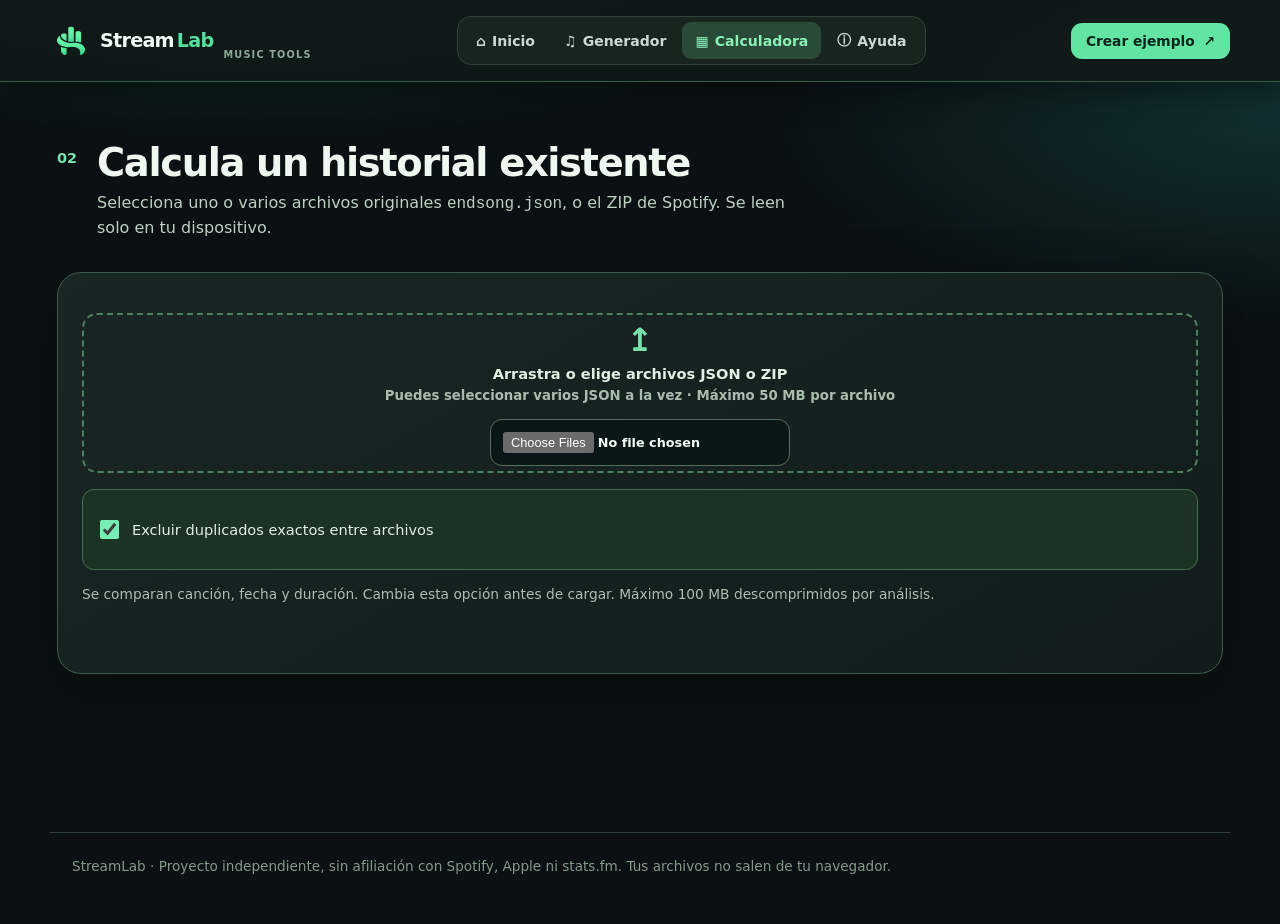
==== commit 9c85edeb: "Restore no-login music flow and simplify StreamLab design" ====
--- a/calculator.html
+++ b/calculator.html
@@ -1 +1 @@
-<!doctype html><html lang="es"><head><meta charset="utf-8"><meta name="viewport" content="width=device-width,initial-scale=1"><meta name="theme-color" content="#0c1318"><title>StreamLab · Calculadora</title><link rel="stylesheet" href="styles.css?v=10"><link rel="icon" type="image/png" sizes="32x32" href="[data-uri]"><link rel="apple-touch-icon" href="[data-uri]"></head><body><a class="skip-link" href="#main">Saltar al contenido</a><header class="top"><a class="brand" href="index.html"><img class="brand-logo" src="[data-uri]" alt="" width="42" height="42"> Stream<span>Lab</span><small>music tools</small></a><nav aria-label="Secciones"><a href="index.html" class="navlink">⌂ <span>Inicio</span></a><a href="generator.html" class="navlink">♫ <span>Generador</span></a><a href="calculator.html" class="navlink active" aria-current="page">▦ <span>Calculadora</span></a><a href="help.html" class="navlink">ⓘ <span>Ayuda</span></a></nav><a class="nav-cta" href="generator.html">Crear historial <span>↗</span></a></header><main id="main" class="page-calculator"><section id="calcular" class="section"><div class="section-title"><span class="number">02</span><div><h2>Calcula un historial existente</h2><p>Selecciona uno o varios archivos originales <code>endsong.json</code>, o el ZIP de Spotify. Se leen solo en tu dispositivo.</p></div></div><div class="panel calculator"><label class="drop" for="historyFiles"><span class="drop-icon">↥</span><strong>Arrastra o elige archivos JSON o ZIP</strong><span>Puedes seleccionar varios JSON a la vez · Máximo 50 MB por archivo</span><input id="historyFiles" type="file" accept=".json,.zip,application/json,application/zip" multiple></label><label class="check"><input id="dedupe" type="checkbox" checked> Excluir duplicados exactos entre archivos</label><p class="hint">Se comparan canción, fecha y duración. Cambia esta opción antes de cargar. Máximo 100 MB descomprimidos por análisis.</p><progress id="readProgress" class="hidden" aria-label="Progreso del análisis"></progress><p id="fileMessage" class="message" role="status" aria-live="polite"></p><div id="fileSummary" class="hidden"><div class="stats dashboard"><div><strong id="realPlays">0</strong><span>Registros de canciones analizados</span></div><div><strong id="realSongs">0</strong><span>Canciones diferentes</span></div><div><strong id="realMinutes">0</strong><span>Minutos escuchados</span></div><div><strong id="realArtists">0</strong><span>Artistas diferentes</span></div><div><strong id="realHours">0</strong><span>Horas escuchadas</span></div><div><strong id="realAlbums">0</strong><span>Álbumes diferentes</span></div><div><strong id="realDays">0</strong><span>Días con reproducciones</span></div><div><strong id="realAvg">0</strong><span>Promedio diario</span></div></div><div class="daily-stats"><h3>Promedios diarios</h3><div class="stats"><div><strong id="avgPlays">0</strong><span>reproducciones por día</span></div><div><strong id="avgMinutes">0</strong><span>minutos por día</span></div></div></div><p class="date-range" id="dateRange"></p><div id="diagnostics" class="diagnostics"></div><button id="exportReport" type="button" class="secondary">Descargar resumen JSON</button><h3>Canciones con más registros</h3><div id="topSongs" class="top-songs"></div><p class="hint">Estos son los datos del archivo, no una confirmación de aceptación por stats.fm. Los días y promedios se calculan en UTC; las fechas ausentes impiden calcular un promedio fiable.</p></div></div></section></main><footer>StreamLab · Proyecto independiente, sin afiliación con Spotify, Apple ni stats.fm. Tus archivos no salen de tu navegador.</footer><script src="core.js?v=10" defer></script><script src="zip.js?v=10" defer></script><script src="calculator.js?v=10" defer></script><script src="ui.js?v=10" defer></script></body></html>+<!doctype html><html lang="es"><head><meta charset="utf-8"><meta name="viewport" content="width=device-width,initial-scale=1"><meta name="theme-color" content="#0c1318"><title>StreamLab · Calculadora</title><link rel="stylesheet" href="styles.css?v=10"><link rel="icon" type="image/png" sizes="32x32" href="[data-uri]"><link rel="apple-touch-icon" href="[data-uri]"></head><body><a class="skip-link" href="#main">Saltar al contenido</a><header class="top"><a class="brand" href="index.html"><img class="brand-logo" src="[data-uri]" alt="" width="42" height="42"> Stream<span>Lab</span><small>music tools</small></a><nav aria-label="Secciones"><a href="index.html" class="navlink">⌂ <span>Inicio</span></a><a href="generator.html" class="navlink">♫ <span>Generador</span></a><a href="calculator.html" class="navlink active" aria-current="page">▦ <span>Calculadora</span></a><a href="help.html" class="navlink">ⓘ <span>Ayuda</span></a></nav><a class="nav-cta" href="generator.html">Crear ejemplo <span>↗</span></a></header><main id="main" class="page-calculator"><section id="calcular" class="section"><div class="section-title"><span class="number">02</span><div><h2>Calcula un historial existente</h2><p>Selecciona uno o varios archivos originales <code>endsong.json</code>, o el ZIP de Spotify. Se leen solo en tu dispositivo.</p></div></div><div class="panel calculator"><label class="drop" for="historyFiles"><span class="drop-icon">↥</span><strong>Arrastra o elige archivos JSON o ZIP</strong><span>Puedes seleccionar varios JSON a la vez · Máximo 50 MB por archivo</span><input id="historyFiles" type="file" accept=".json,.zip,application/json,application/zip" multiple></label><label class="check"><input id="dedupe" type="checkbox" checked> Excluir duplicados exactos entre archivos</label><p class="hint">Se comparan canción, fecha y duración. Cambia esta opción antes de cargar. Máximo 100 MB descomprimidos por análisis.</p><progress id="readProgress" class="hidden" aria-label="Progreso del análisis"></progress><p id="fileMessage" class="message" role="status" aria-live="polite"></p><div id="fileSummary" class="hidden"><div class="stats dashboard"><div><strong id="realPlays">0</strong><span>Registros de canciones analizados</span></div><div><strong id="realSongs">0</strong><span>Canciones diferentes</span></div><div><strong id="realMinutes">0</strong><span>Minutos escuchados</span></div><div><strong id="realArtists">0</strong><span>Artistas diferentes</span></div><div><strong id="realHours">0</strong><span>Horas escuchadas</span></div><div><strong id="realAlbums">0</strong><span>Álbumes diferentes</span></div><div><strong id="realDays">0</strong><span>Días con reproducciones</span></div><div><strong id="realAvg">0</strong><span>Promedio diario</span></div></div><div class="daily-stats"><h3>Promedios diarios</h3><div class="stats"><div><strong id="avgPlays">0</strong><span>reproducciones por día</span></div><div><strong id="avgMinutes">0</strong><span>minutos por día</span></div></div></div><p class="date-range" id="dateRange"></p><div id="diagnostics" class="diagnostics"></div><button id="exportReport" type="button" class="secondary">Descargar resumen JSON</button><h3>Canciones con más registros</h3><div id="topSongs" class="top-songs"></div><p class="hint">Estos son los datos del archivo, no una confirmación de aceptación por stats.fm. Los días y promedios se calculan en UTC; las fechas ausentes impiden calcular un promedio fiable.</p></div></div></section></main><footer>StreamLab · Proyecto independiente, sin afiliación con Spotify, Apple ni stats.fm. Tus archivos no salen de tu navegador.</footer><script src="core.js?v=10" defer></script><script src="zip.js?v=10" defer></script><script src="calculator.js?v=10" defer></script><script src="ui.js?v=10" defer></script></body></html>
--- a/styles.css
+++ b/styles.css
@@ -10,5 +10,73 @@
 .brand-logo{display:block;width:42px;height:42px;object-fit:contain;flex-shrink:0;margin-right:5px;border-radius:10px}.brand{gap:3px}@media(max-width:430px){.brand-logo{width:34px;height:34px}}
 
 /* StreamLab 10: readable controls, mobile labels and local validation. */
-:root{color-scheme:dark;--accent:#78edb4}button.secondary{background:#243b30;color:#d3f8e2;border:1px solid #456451}button:focus-visible,a:focus-visible,summary:focus-visible{outline:3px solid #95ffd0;outline-offset:4px}.skip-link{position:fixed;top:-100px;left:16px;z-index:20;background:#78edb4;color:#071c12;padding:12px;border-radius:8px}.skip-link:focus{top:10px}.network-status{background:#3b301c;color:#ffe1a2;padding:12px;text-align:center;font-size:.86rem}.presets{display:flex;gap:8px;flex-wrap:wrap;margin-top:14px}.presets button{font-size:.8rem;padding:8px 12px}.validation{padding:14px;margin:15px 0;background:#111c17}.validation ul{padding-left:19px;font-size:.84rem;color:#edc885;line-height:1.55;margin-bottom:0}.validation li+li{margin-top:6px}.validation .ready{color:#8debb5}#preview{margin-top:10px}pre{max-height:260px;overflow:auto;border:1px solid #355a42;border-radius:12px;background:#0a1210;padding:15px;font-size:.76rem}dialog{width:min(94vw,520px);border:1px solid #51745e;border-radius:20px;padding:26px;background:#14221a;color:#edf5f5;box-shadow:0 30px 100px #0009}dialog::backdrop{background:#000a;backdrop-filter:blur(4px)}dialog h2{font-size:1.4rem;margin-top:0}dialog .row{margin-top:20px}#linkError{color:#ffd09a}.queue-item{display:grid;grid-template-columns:44px minmax(0,1fr) 70px;gap:8px}.queue-item:not(:has(img)){grid-template-columns:minmax(0,1fr) 70px}.queue-item .queue-info{min-width:0}.queue-actions{grid-column:1/-1;display:flex;justify-content:flex-end;gap:8px}.queue-item .missing-link{border-left:3px solid #edc885}.queue-panel{min-width:0}input:disabled{opacity:.7}.check{display:flex;align-items:center;gap:10px;font-weight:500;line-height:1.4}.check input{width:19px;height:19px;flex-shrink:0;accent-color:#78edb4}.drop.dragover{background:#244e36;border-color:#a0ffca}.diagnostics{padding:16px;background:#18241e;border-radius:12px;margin:18px 0;line-height:1.7;color:#c8dbc9}.diagnostics ul{padding-left:20px;margin:8px 0}progress{width:100%;accent-color:#78edb4}.stats strong{overflow-wrap:anywhere}.top-songs strong{overflow-wrap:anywhere}#draftStatus{margin-top:0;min-height:18px}.queue-head .row{align-items:center}#undoQueue{font-size:.78rem;padding:6px 8px}.result strong,.queue-item strong{white-space:normal}.result small,.queue-item small{white-space:normal}.result button{flex-shrink:0}.hint{color:#acbeb2}@media(max-width:720px){.top{flex-wrap:wrap;justify-content:center;padding:12px 14px;gap:12px}.top nav{width:100%;margin:0;justify-content:space-between}.top nav .navlink{flex:1;justify-content:center;padding:9px 4px;font-size:.75rem}.top nav .navlink span{display:inline}.brand{font-size:1.15rem}.stats.dashboard strong{font-size:1.65rem}main{padding:0 14px}.queue{max-height:420px}.row button{padding-left:12px;padding-right:12px}}@media(prefers-reduced-motion:reduce){:root{scroll-behavior:auto}*{transition:none!important}}
+:root{color-scheme:dark;--accent:#78edb4}button.secondary{background:#243b30;color:#d3f8e2;border:1px solid #456451}button:focus-visible,a:focus-visible,summary:focus-visible{outline:3px solid #95ffd0;outline-offset:4px}.skip-link{position:fixed;top:-100px;left:16px;z-index:20;background:#78edb4;color:#071c12;padding:12px;border-radius:8px}.skip-link:focus{top:10px;clip-path:none;width:auto;height:auto}.network-status{background:#3b301c;color:#ffe1a2;padding:12px;text-align:center;font-size:.86rem}.presets{display:flex;gap:8px;flex-wrap:wrap;margin-top:14px}.presets button{font-size:.8rem;padding:8px 12px}.validation{padding:14px;margin:15px 0;background:#111c17}.validation ul{padding-left:19px;font-size:.84rem;color:#edc885;line-height:1.55;margin-bottom:0}.validation li+li{margin-top:6px}.validation .ready{color:#8debb5}#preview{margin-top:10px}pre{max-height:260px;overflow:auto;border:1px solid #355a42;border-radius:12px;background:#0a1210;padding:15px;font-size:.76rem}dialog{width:min(94vw,520px);border:1px solid #51745e;border-radius:20px;padding:26px;background:#14221a;color:#edf5f5;box-shadow:0 30px 100px #0009}dialog::backdrop{background:#000a;backdrop-filter:blur(4px)}dialog h2{font-size:1.4rem;margin-top:0}dialog .row{margin-top:20px}#linkError{color:#ffd09a}.queue-item{display:grid;grid-template-columns:44px minmax(0,1fr) 70px;gap:8px}.queue-item:not(:has(img)){grid-template-columns:minmax(0,1fr) 70px}.queue-item .queue-info{min-width:0}.queue-actions{grid-column:1/-1;display:flex;justify-content:flex-end;gap:8px}.queue-item .missing-link{border-left:3px solid #edc885}.queue-panel{min-width:0}input:disabled{opacity:.7}.check{display:flex;align-items:center;gap:10px;font-weight:500;line-height:1.4}.check input{width:19px;height:19px;flex-shrink:0;accent-color:#78edb4}.drop.dragover{background:#244e36;border-color:#a0ffca}.diagnostics{padding:16px;background:#18241e;border-radius:12px;margin:18px 0;line-height:1.7;color:#c8dbc9}.diagnostics ul{padding-left:20px;margin:8px 0}progress{width:100%;accent-color:#78edb4}.stats strong{overflow-wrap:anywhere}.top-songs strong{overflow-wrap:anywhere}#draftStatus{margin-top:0;min-height:18px}.queue-head .row{align-items:center}#undoQueue{font-size:.78rem;padding:6px 8px}.result strong,.queue-item strong{white-space:normal}.result small,.queue-item small{white-space:normal}.result button{flex-shrink:0}.hint{color:#acbeb2}@media(max-width:720px){.top{flex-wrap:wrap;justify-content:center;padding:12px 14px;gap:12px}.top nav{width:100%;margin:0;justify-content:space-between}.top nav .navlink{flex:1;justify-content:center;padding:9px 4px;font-size:.75rem}.top nav .navlink span{display:inline}.brand{font-size:1.15rem}.stats.dashboard strong{font-size:1.65rem}main{padding:0 14px}.queue{max-height:420px}.row button{padding-left:12px;padding-right:12px}}@media(prefers-reduced-motion:reduce){:root{scroll-behavior:auto}*{transition:none!important}}
 .formgrid{grid-template-columns:repeat(2,minmax(0,1fr))}.formgrid>div{min-width:0}.queue-panel .formgrid{grid-template-columns:1fr}@media(max-width:430px){.formgrid{grid-template-columns:1fr}}
+.period-planner{background:#10241a;border:1px solid #466b50;border-radius:14px;padding:16px;margin-top:18px}.period-planner strong{display:block;color:#baf6d3}.period-planner label{margin-top:12px}.period-planner input{max-width:110px}.period-planner .hint{margin:12px 0}.period-planner button{font-size:.86rem}
+
+.skip-link:not(:focus){top:0;clip-path:inset(50%);width:1px;height:1px;overflow:hidden;padding:0}
+
+/* Three ways to add songs on small screens. */
+@media(max-width:430px){.tabs .tab{font-size:.76rem;min-height:44px}.pane .row{flex-wrap:wrap}.pane .row button{flex:0 0 auto}}
+
+/* StreamLab: clear three-step flow and calmer mobile layout. */
+:root{font-family:system-ui,-apple-system,"Segoe UI",sans-serif;--accent:#6fe3a6;color:#eef8f1;background:#0b1112}
+body{background:radial-gradient(ellipse 78% 36% at 20% -10%,#185e45aa,transparent 70%),radial-gradient(ellipse 50% 29% at 100% 12%,#17535477,transparent 80%),#0b1112}
+.top{background:#101918ee;border-bottom:1px solid #395f4b;box-shadow:0 9px 34px #0006}
+main{max-width:1210px}
+.page-generator .section-title{padding:20px 0 5px}
+.section-title h2{letter-spacing:-.035em;line-height:1.13}
+.section-title p{font-size:1rem;max-width:690px;color:#bdd0c2}
+.panel{border:1px solid #405b4c;background:linear-gradient(150deg,#192623,#121d1b);box-shadow:0 20px 60px #0005;border-radius:24px}
+.guide-card{padding:22px 24px;margin-bottom:20px;border:1px solid #458961;background:linear-gradient(135deg,#173b30,#132820 70%,#1a3430);border-radius:18px}
+.guide-tag{display:inline-block;padding:6px 10px;border-radius:40px;background:#73e9aa1d;color:#a8f7c8;border:1px solid #68c9975e;font-size:.72rem;font-weight:800;letter-spacing:.12em}
+.guide-card h3{font-size:1.4rem;margin:13px 0 12px;letter-spacing:-.03em}
+.guide-card ol{list-style:none;counter-reset:step;padding:0;margin:0;display:grid;gap:10px}
+.guide-card li{counter-increment:step;display:flex;align-items:baseline;gap:11px;line-height:1.45;color:#d1e1d6}
+.guide-card li::before{content:counter(step);display:inline-grid;place-items:center;flex:none;width:25px;height:25px;border-radius:50%;background:#72e0a6;color:#10261b;font-size:.78rem;font-weight:900}
+.guide-card li strong{color:#f2fff6}
+.guide-card p{border-top:1px solid #50876559;padding-top:13px;margin:17px 0 0;color:#bfdac7;font-size:.88rem;line-height:1.5}
+.tabs{border:1px solid #334e41;background:#0c1715;padding:6px;border-radius:15px}
+.tab{font-size:.94rem;min-height:46px;border-radius:10px}
+.tab.selected{color:#10271b;background:#88ebb0;box-shadow:0 6px 24px #4ac88831}
+label{font-size:.91rem;color:#e1f0e5}
+input,select{min-height:47px;background:#0b1616;border-color:#56705e;border-radius:12px}
+input::placeholder{color:#a2b4a8}
+button,a.button{border-radius:12px;background:#81e7aa;color:#0c281b;transition:transform .16s ease,filter .16s ease,box-shadow .16s ease}
+button:hover:not(:disabled),a.button:hover{transform:translateY(-1px);box-shadow:0 8px 24px #1cac663b}
+button.secondary{color:#e3f7e9;background:#294338;border-color:#638875}
+.result{border-radius:14px;background:#11201c;border-color:#375744;padding:13px}
+.result img,.queue-item img{height:48px;width:48px;border-radius:10px}
+.result strong,.queue-item strong{font-size:1rem;line-height:1.3}
+.result small,.queue-item small{color:#b4c9b9;line-height:1.4}
+.queue-panel{position:relative}
+.queue-head h3{font-size:1.22rem}
+.progress-note{background:#233b2f;border:1px solid #578867;color:#dff7e6;border-radius:12px;padding:12px 14px;font-size:.89rem;line-height:1.5}
+.queue{max-height:320px}
+.queue-item{background:#111d1a;border-color:#40604c;border-radius:13px}
+.queue-item.missing-link{border-left:4px solid #e7b96b}
+.queue-item button{white-space:normal}
+.controls{margin-top:21px}
+.check{padding:13px;border:1px solid #456e52;border-radius:12px;background:#1b3225}
+.period-planner{border-color:#4c8060;background:#142e20}
+.stats>div{background:#10241b;border-color:#406b4d}
+.stats strong{color:#8ff0b6}
+.validation{border-color:#3d664b;background:#10251a}
+#download{min-height:52px;margin-top:10px;font-size:1rem}
+#preview{min-height:44px}
+.hero{padding-top:100px;position:relative}
+.hero::after{content:"♪";position:absolute;right:2%;top:54px;width:166px;height:166px;display:grid;place-items:center;border:1px solid #70dfa566;border-radius:34px;background:linear-gradient(150deg,#245a43,#132a28);font-size:6.3rem;color:#92ffbe;transform:rotate(-10deg);box-shadow:0 30px 80px #0008,0 0 60px #379d6b44;pointer-events:none}
+.hero h1{max-width:700px;font-size:clamp(2.9rem,6vw,5rem);line-height:1.06;letter-spacing:-.05em}
+.hero p{max-width:590px}
+.home-steps{display:grid;grid-template-columns:repeat(3,minmax(0,1fr));gap:16px;margin:-18px 0 29px}
+.home-steps>div{padding:21px;border:1px solid #3e6a50;border-radius:18px;background:linear-gradient(155deg,#1c3329,#13221d)}
+.home-steps span{display:inline-flex;color:#96eabb;font-weight:900;letter-spacing:.1em;margin-bottom:12px}
+.home-steps strong{display:block;font-size:1.14rem}
+.home-steps p{color:#b9cfc1;line-height:1.5;margin:8px 0 0}
+.home-grid a{min-height:180px}
+@media(max-width:900px){.hero::after{opacity:.24;right:3%;top:55px}.home-steps{margin-top:0}}
+@media(max-width:720px){.page-generator .section-title{padding:10px 0 0}.section-title{gap:12px}.guide-card{padding:18px}.panel{border-radius:18px}.hero{padding-top:60px}.home-steps{grid-template-columns:1fr;gap:10px}.home-steps>div{padding:17px}.hero::after{width:100px;height:100px;font-size:3.6rem;top:38px}.queue{max-height:380px}}
+@media(max-width:430px){.page-generator,.page-calculator,.page-help{padding-top:16px!important}.panel{padding:15px}.guide-card h3{font-size:1.22rem}.guide-card li{font-size:.88rem}.result{flex-wrap:wrap}.result-info{min-width:calc(100% - 65px)}.result button{margin-left:auto}.tabs .tab{font-size:.85rem;min-height:48px}.hero::after{opacity:.14}}
+.guide-card li{display:block;position:relative;padding-left:38px;min-height:28px}
+.guide-card li::before{position:absolute;left:0;top:0}
+.guide-card li strong{margin-right:4px}
